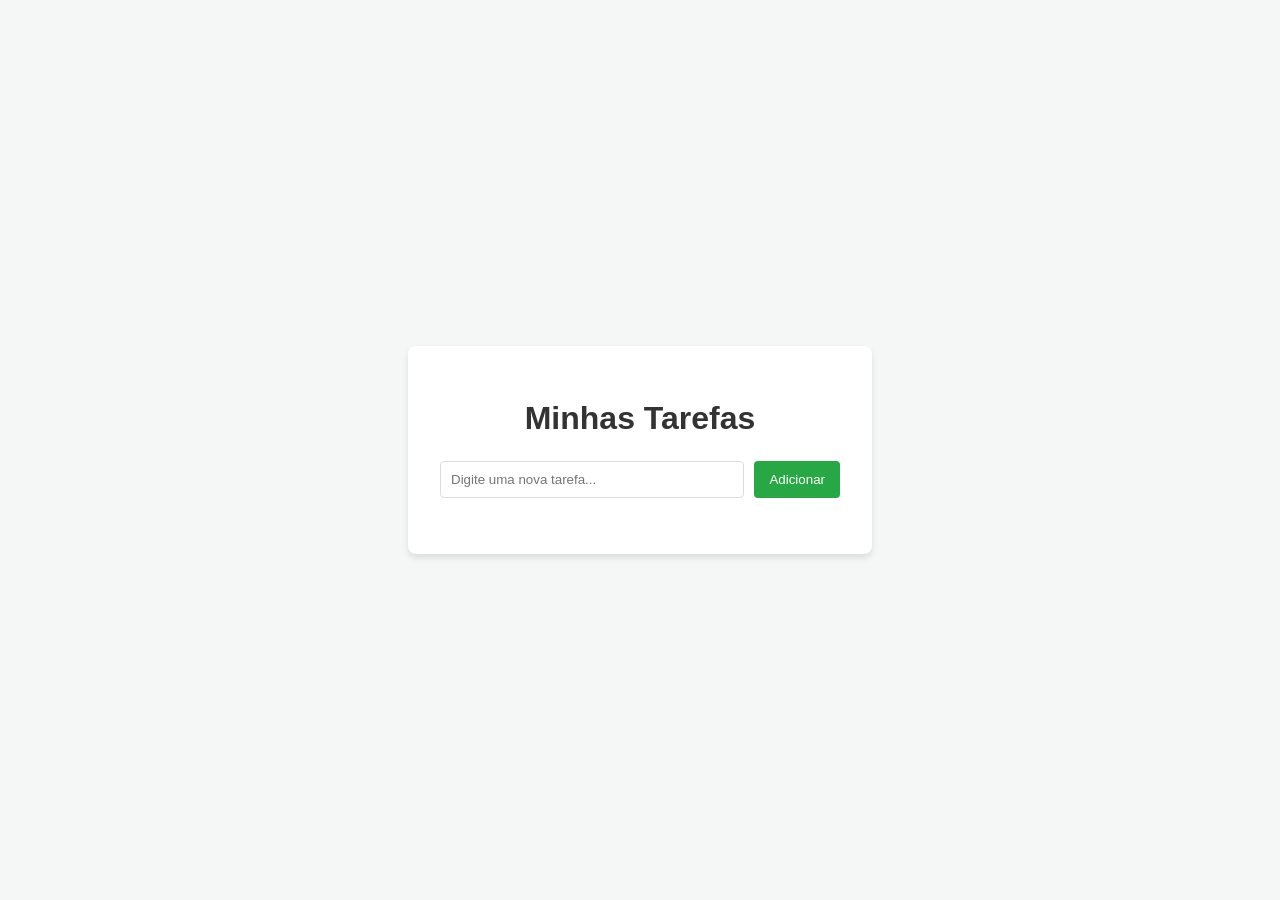
==== freedom/index.html @ bf6fb1eb "Add files via upload" ====
<!DOCTYPE html>
<html lang="pt-br">
<head>
    <meta charset="UTF-8">
    <meta name="viewport" content="width=device-width, initial-scale=1.0">
    <title>Lista de Tarefas - Avaliação P1</title>
    <link rel="stylesheet" href="style.css">
</head>
<body>

    <div class="container">
        <h1>Minhas Tarefas</h1>
        
        <div class="caixa-tarefa">
            <input type="text" id="campoTarefa" placeholder="Digite uma nova tarefa...">
            <button id="botaoAdicionar">Adicionar</button>
        </div>

        <ul id="listaTarefas">
        </ul>
    </div>

    <script src="script.js"></script>
</body>
</html>
---- freedom/style.css ----
body {
    font-family: 'Segoe UI', Tahoma, Geneva, Verdana, sans-serif;
    background-color: #f4f7f6;
    display: flex;
    justify-content: center;
    align-items: center;
    height: 100vh;
    margin: 0;
}

.container {
    background-color: #fff;
    padding: 2rem;
    border-radius: 8px;
    box-shadow: 0 4px 6px rgba(0, 0, 0, 0.1);
    width: 100%;
    max-width: 400px;
}

h1 {
    text-align: center;
    color: #333;
    margin-bottom: 1.5rem;
}

.caixa-tarefa {
    display: flex;
    gap: 10px;
    margin-bottom: 1.5rem;
}

input[type="text"] {
    flex-grow: 1;
    padding: 10px;
    border: 1px solid #ddd;
    border-radius: 4px;
    outline: none;
}

input[type="text"]:focus {
    border-color: #007bff;
}

button#botaoAdicionar{
    padding: 10px 15px;
    background-color: #28a745;
    color: white;
    border: none;
    border-radius: 4px;
    cursor: pointer;
    transition: background-color 0.2s;
}

button#botaoAdicionar:hover {
    background-color: #218838;
}

ul {
    list-style: none;
    padding: 0;
}

li {
    background-color: #f9f9f9;
    padding: 10px;
    border-bottom: 1px solid #eee;
    display: flex;
    justify-content: space-between;
    align-items: center;
    border-radius: 4px;
    margin-bottom: 5px;
}

li:last-child {
    border-bottom: none;
}

.botao-remover {
    background-color: #dc3545;
    color: white;
    border: none;
    border-radius: 4px;
    padding: 5px 10px;
    cursor: pointer;
    font-size: 0.8rem;
    transition: background-color 0.2s;
}

.botao-remover{
    background-color: #c82333;
}
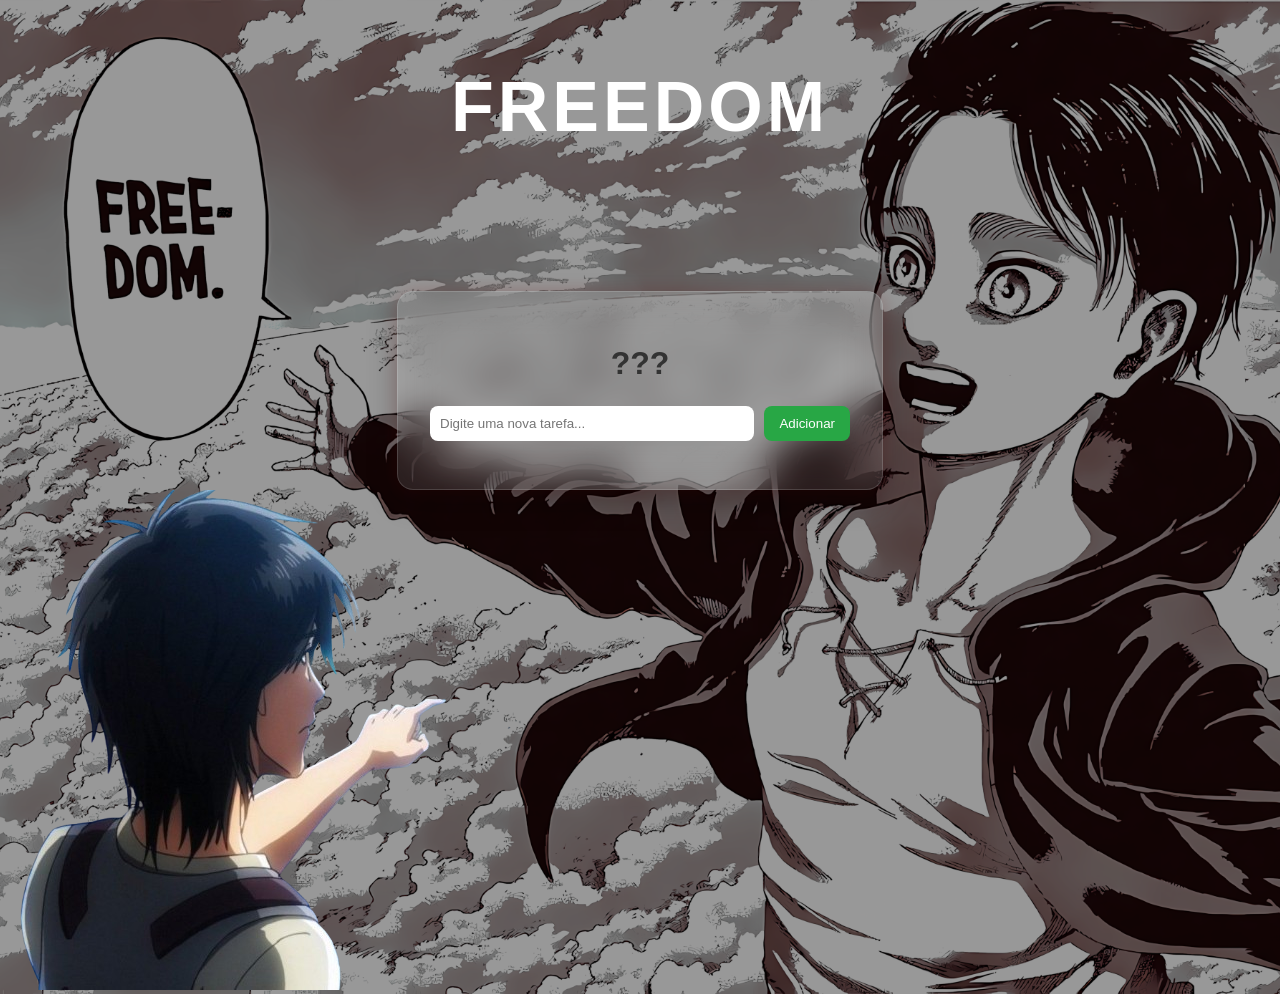
==== commit bae71d34: "Add files via upload" ====
--- a/freedom/index.html
+++ b/freedom/index.html
@@ -7,9 +7,11 @@
     <link rel="stylesheet" href="style.css">
 </head>
 <body>
-
+    <header>
+            <h1 >FREEDOM</h1>
+    </header>
     <div class="container">
-        <h1>Minhas Tarefas</h1>
+        <h1>???</h1>
         
         <div class="caixa-tarefa">
             <input type="text" id="campoTarefa" placeholder="Digite uma nova tarefa...">
@@ -19,6 +21,9 @@
         <ul id="listaTarefas">
         </ul>
     </div>
+    <div class="imagem-lateral">
+        <img src="./assets/a2df484ada035b5089aa728444a23619-removebg-preview.png" alt="Personagem">
+    </div>
 
     <script src="script.js"></script>
 </body>
--- a/freedom/style.css
+++ b/freedom/style.css
@@ -1,39 +1,72 @@
 body {
-    font-family: 'Segoe UI', Tahoma, Geneva, Verdana, sans-serif;
-    background-color: #f4f7f6;
-    display: flex;
-    justify-content: center;
-    align-items: center;
-    height: 100vh;
     margin: 0;
+    font-family: sans-serif;
+    background: 
+        linear-gradient(rgba(0,0,0,0.4), rgba(0,0,0,0.4)),
+        url('./assets/thumb-1920-1373123.png');
+    background-size: cover;
+    background-position: center;
+    overflow: hidden;
 }
+header {
+    text-align: center;
+    padding: 20px 0;
+}
+.container {
+    padding: 2rem;
+    width: 100%;
+    max-width: 420px;
+    margin: 0 auto;
+    margin-top: 100px;
+    background: rgba(255, 255, 255, 0.10);
+    backdrop-filter: blur(18px);
+    -webkit-backdrop-filter: blur(18px);
+    border: 1px solid rgba(255, 255, 255, 0.25);
+    border-radius: 16px;
+    box-shadow:
+        0 10px 30px rgba(0, 0, 0, 0.25),
+        inset 0 1px 0 rgba(255, 255, 255, 0.2);
+    color: #fff;
+    transition: transform 0.3s ease, box-shadow 0.3s ease;
+}
+.container:hover {
+    transform: translateY(-6px);
 
+    box-shadow:
+        0 15px 40px rgba(0, 0, 0, 0.35),
+        inset 0 1px 0 rgba(255, 255, 255, 0.25);
+}
 .container {
-    background-color: #fff;
-    padding: 2rem;
-    border-radius: 8px;
-    box-shadow: 0 4px 6px rgba(0, 0, 0, 0.1);
-    width: 100%;
-    max-width: 400px;
+    border: 1px solid rgba(255, 255, 255, 0.15);
+    box-shadow:
+        0 10px 30px rgba(0,0,0,0.3),
+        0 0 20px rgba(255, 0, 0, 0.1);
 }
-
 h1 {
     text-align: center;
     color: #333;
-    margin-bottom: 1.5rem;
+    margin-bottom: 1.5rem;  
 }
 
-.caixa-tarefa {
-    display: flex;
-    gap: 10px;
-    margin-bottom: 1.5rem;
+header h1 {
+    color: white;
+    letter-spacing: 4px;
+    animation: vento 3s infinite ease-in-out;
+    font-size: 70px;
 }
 
+@keyframes vento {
+    0% { transform: translateX(0); }
+    50% { transform: translateX(5px); }
+    100% { transform: translateX(0); }
+}
+
+
 input[type="text"] {
-    flex-grow: 1;
+    flex: 1;
     padding: 10px;
-    border: 1px solid #ddd;
-    border-radius: 4px;
+    border: none;
+    border-radius: 8px;
     outline: none;
 }
 
@@ -50,7 +83,10 @@
     cursor: pointer;
     transition: background-color 0.2s;
 }
-
+button#botaoAdicionar {
+    padding: 10px 15px;
+    border-radius: 8px;
+}
 button#botaoAdicionar:hover {
     background-color: #218838;
 }
@@ -88,4 +124,9 @@
 
 .botao-remover{
     background-color: #c82333;
+}
+.caixa-tarefa {
+    display: flex;
+    gap: 10px;
+    align-items: center;
 }
